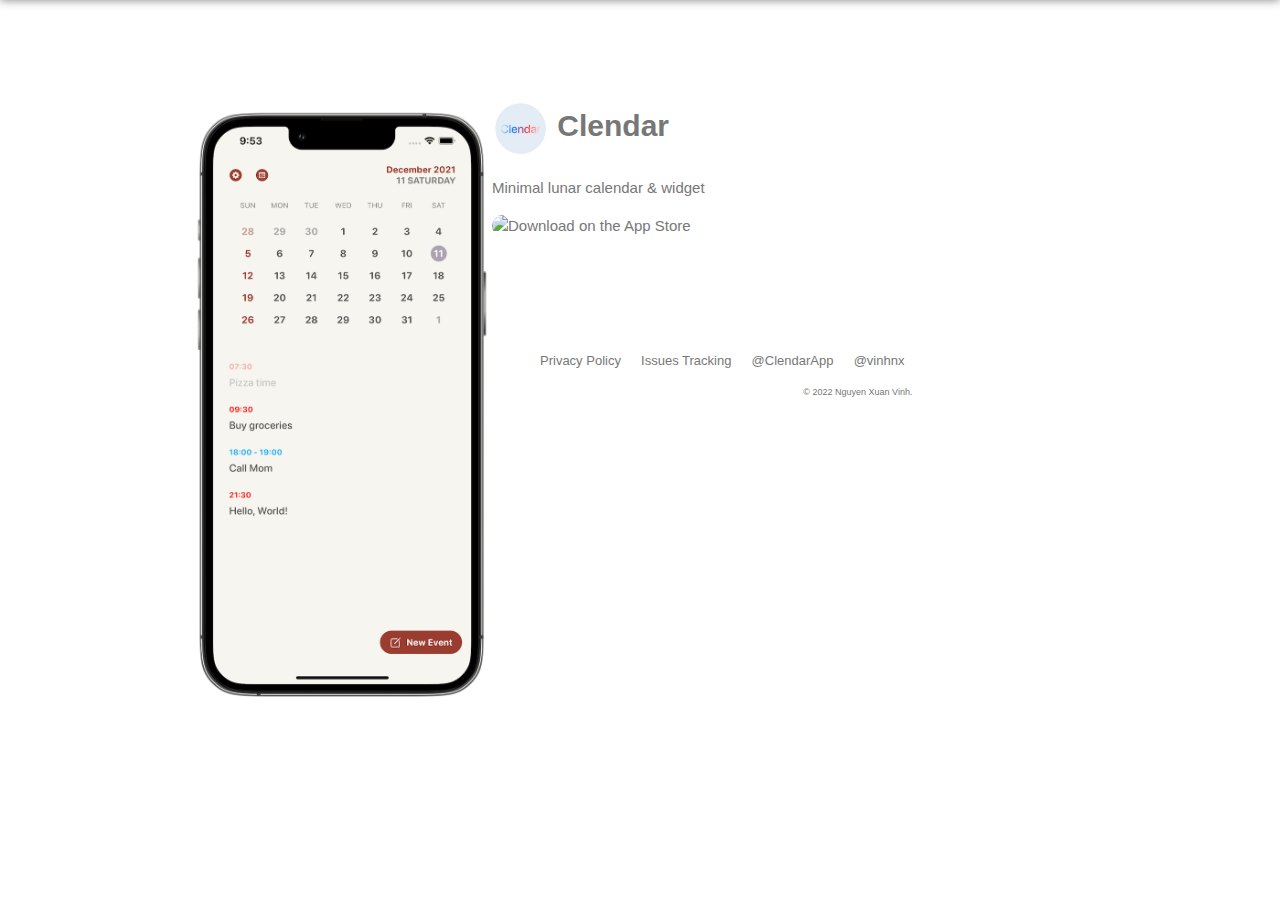
==== index.html @ 99ccc633 "Update favicon" ====
<!DOCTYPE html>
<!--[if lt IE 7]>      <html class="no-js lt-ie9 lt-ie8 lt-ie7"> <![endif]-->
<!--[if IE 7]>         <html class="no-js lt-ie9 lt-ie8"> <![endif]-->
<!--[if IE 8]>         <html class="no-js lt-ie9"> <![endif]-->
<!--[if gt IE 8]><!-->
<html class="no-js">
<!--<![endif]-->

<head>
    <meta charset="utf-8">
    <meta http-equiv="X-UA-Compatible" content="IE=edge">
    <meta name="viewport" content="width=1024, minimal-ui">
    <meta name="apple-itunes-app" content="app-id=1548102041, app-argument=https://www.clendar.info">

    <title>Clendar</title>
    <meta name="description" content="Clendar - Minimal Calendar">
    <meta name="viewport" content="width=device-width">
    <meta content="width=device-width, initial-scale=1, maximum-scale=1, user-scalable=no" name="viewport">
    <meta name="keywords"
        content="Clendar, calendar, lunar vinh, nguyen, vinhnguyen, vinhnx, event, task, productivity, reminder, design, minimal, activity, widget, watch, watchapp, alert, simple, fast, clear, clarity, minimal calendar,minimal apps,calendar,minimal,widget,lunar calendar,widget calendar,minimalist" />
    <meta name="distribution" content="Global" />
    <meta name="rating" content="General" />
    <meta name="language" content="en-us" />
    <meta name="robots" content="index,follow" />
    <meta name="author" content="https://github.com/vinhnx">

    <meta name="twitter:title" content="Clendar - Minimal Calendar ">
    <meta name="twitter:card" content="summary" />
    <meta name="twitter:site" content="@ClendarApp" />
    <meta name="twitter:creator" content="@vinhnx" />

    <meta property="og:url" content="https://apps.apple.com/app/clendar-a-calendar-app/id1548102041" />
    <meta property="og:description" content="Minimal lunar calendar & widget" />
    <meta property="og:site_name" content="Clendar" />
    <meta property="og:title" content="Clendar - Minimal Calendar" />
    <meta property="og:image" content="./img/promo.png" />
    <meta property="og:image:type" content="image/png" />
    <meta property="og:type" content="website" />
    <meta property="og:url" content="https://www.clendar.info" />

    <link rel="stylesheet" href="./css/normalize.css">
    <link rel="stylesheet" href="./css/main.min.css">

    <link rel="shortcut icon" href="/favicon.ico" type="image/x-icon">
    <link rel="icon" href="/favicon.ico" type="image/x-icon">

</head>

<body>

    <div class="container clearfix">
        <div class="left">
            <img src="./img/screenshot.png" width="300" alt="screenshot">
        </div>

        <div class="right">
            <a href="">
                <h1><img src="./img/icon.png" height="57" width="57"> Clendar</h1>
            </a>
            <p>Minimal lunar calendar & widget</p>

            <a href="https://apps.apple.com/app/clendar-a-calendar-app/id1548102041?itsct=apps_box&amp;itscg=30200"
                style="display: inline-block; overflow: hidden; border-top-left-radius: 13px; border-top-right-radius: 13px; border-bottom-right-radius: 13px; border-bottom-left-radius: 13px; width: 250px; height: 83px;"><img
                    src="https://tools.applemediaservices.com/api/badges/download-on-the-app-store/white/en-US?size=250x83&amp;releaseDate=1600214400&h=b81fd00fac3280be6ec30d3d3a1461f0"
                    alt="Download on the App Store"
                    style="border-top-left-radius: 13px; border-top-right-radius: 13px; border-bottom-right-radius: 13px; border-bottom-left-radius: 13px; width: 250px; height: 83px;"></a>

            <ul class="menu">
                <li><a href="./privacy.html">Privacy Policy</a></li>
                <li><a href="https://github.com/vinhnx/Clendar/labels/question" target="_blank">Issues Tracking</a></li>
                <li><a href="https://twitter.com/@ClendarApp" target="_blank">@ClendarApp</a></li>
                <li><a href="https://twitter.com/@vinhnx" target="_blank">@vinhnx</a></li>
            </ul>

            <footer>© 2022 Nguyen Xuan Vinh.</footer>
        </div>
    </div>
</body>

</html>
---- css/main.min.css ----
button,html,input,select,textarea{color:#222}body{font-size:1em;line-height:1.4}::-moz-selection{background:#b3d4fc;text-shadow:none}::selection{background:#b3d4fc;text-shadow:none}hr{display:block;height:1px;border:0;border-top:1px solid #ccc;margin:1em 0;padding:0}img{vertical-align:middle;max-width:100%}fieldset{border:0;margin:0;padding:0}textarea{resize:vertical}*,:after,:before{-webkit-box-sizing:border-box;-moz-box-sizing:border-box;box-sizing:border-box;-webkit-transition-duration:150ms;-moz-transition-duration:150ms;-o-transition-duration:150ms;transition-duration:150ms}::-webkit-scrollbar{margin-right:5px;background-color:#eee;width:12px}::-webkit-scrollbar-track{-webkit-box-shadow:0 0 2px #ccc;box-shadow:0 0 2px #ccc}::-webkit-scrollbar-thumb{border:1px #eee solid;border-radius:12px;background:#777;-webkit-box-shadow:0 0 8px #555 inset;box-shadow:0 0 8px #555 inset;-webkit-transition:all .3s ease-out;transition:all .3s ease-out}::-webkit-scrollbar-thumb:window-inactive{background:#bbb;box-shadow:0 0 8px #999 inset}::-webkit-scrollbar-thumb:hover{background:#999}a:hover,a:visited:hover{opacity:.7}a:focus{outline:0}h1,h2,h3,h4,h5,h6{font-family:sans-serif}html{min-height:100%;font-size:100%;overflow-y:auto;-webkit-text-size-adjust:100%;background:#fff}body{background::#fff;font-family:sans-serif;font-size:15px;color:#777}body:before{content:"";position:fixed;top:-10px;left:0;width:100%;height:10px;z-index:100;-webkit-box-shadow:0 0 10px rgba(0,0,0,.5);height-moz-box-shadow:0 0 10px rgba(0,0,0,.5);widthbox-shadow:0 0 10px rgba(0,0,0,.5)}a,a:visited{text-decoration:none;color:#777}a:active,a:visited:active{position:relative;top:1px}.container{margin:5rem 15%;clear:both}.left{float:left}.right{float:left}.qr-code{margin-left:3rem}.menu{margin:3rem 0 1rem 0}.menu li{display:inline-block;list-style:none}.menu li a{padding:1rem .5rem;font-size:small}footer{font-size:xx-small;float:right}.testimonial{margin:2rem 0}quote{padding:0 1rem;font-size:110%;border-bottom:solid 1px #aaa;border-bottom-style:dashed}quote:hover{border-bottom-style:solid}.issue-notice{padding:.5rem 1rem;position:fixed;bottom:0;right:0;background:#ddd;font-size:small;color:#333}.clearfix:after,.clearfix:before{content:"";display:table}.clearfix:after{clear:both}.ir{background-color:transparent;border:0;overflow:hidden}.ir:before{content:"";display:block;width:0;height:150%}.hidden{display:none!important;visibility:hidden}.visuallyhidden{border:0;clip:rect(0 0 0 0);height:1px;margin:-1px;overflow:hidden;padding:0;position:absolute;width:1px}.visuallyhidden.focusable:active,.visuallyhidden.focusable:focus{clip:auto;height:auto;margin:0;overflow:visible;position:static;width:auto}.invisible{visibility:hidden}.clearfix:after,.clearfix:before{content:" ";display:table}.clearfix:after{clear:both}@media only screen and (min-device-width :320px) and (max-device-width :480px){body{text-align:center}.left img{height:50%}.menu li{width:100%;padding:.4rem 0}.menu li:focus{background:#333}.qr-code{display:none}}@media print{*{background:0 0!important;color:#000!important;box-shadow:none!important;text-shadow:none!important}a,a:visited{text-decoration:underline}a[href]:after{content:" (" attr(href) ")"}abbr[title]:after{content:" (" attr(title) ")"}.ir a:after,a[href^="#"]:after,a[href^="javascript:"]:after{content:""}blockquote,pre{border:1px solid #999;page-break-inside:avoid}thead{display:table-header-group}img,tr{page-break-inside:avoid}img{max-width:100%!important}@page{margin:.5cm}h2,h3,p{orphans:3;widows:3}h2,h3{page-break-after:avoid}}
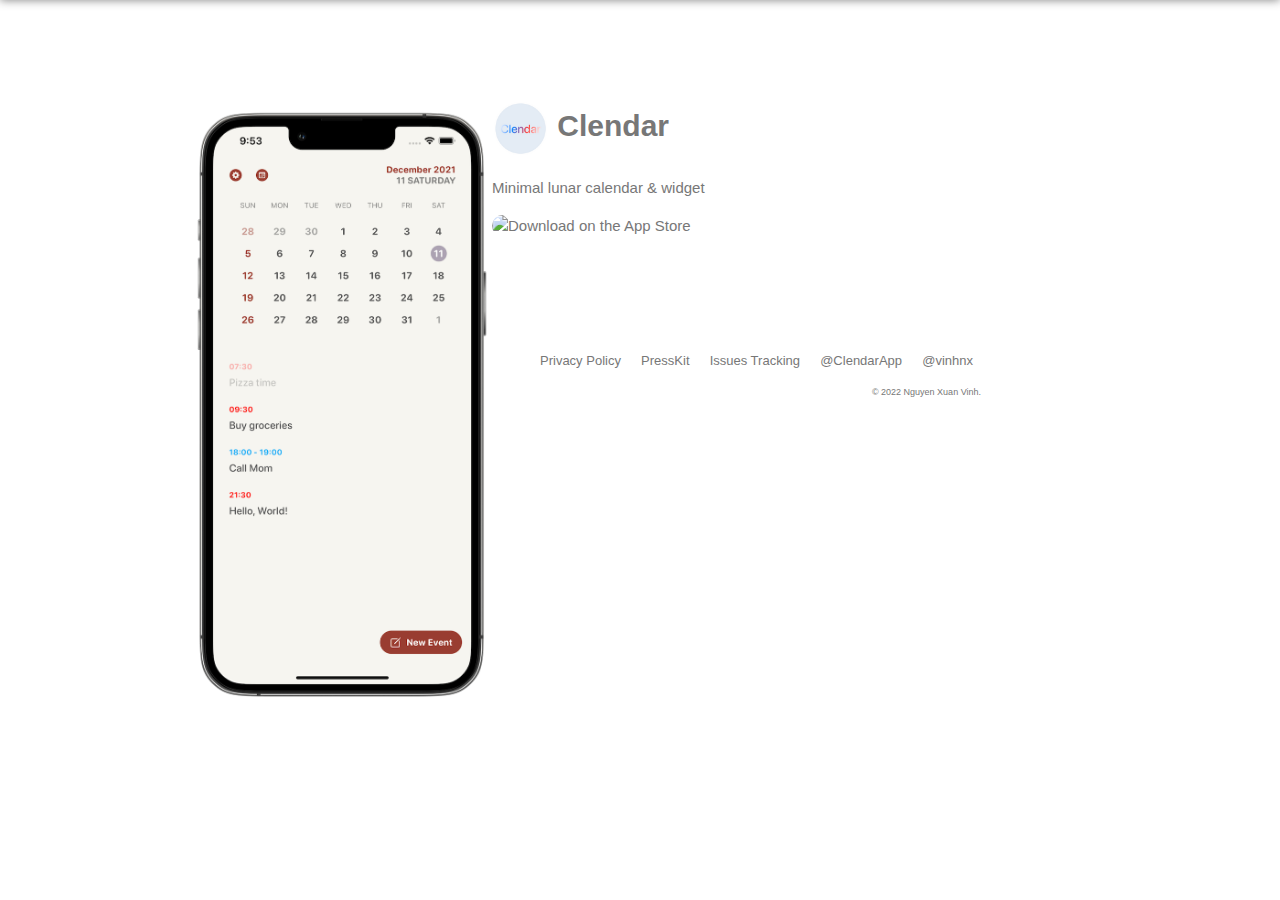
==== commit b80700e7: "Add PressKit by ImpressKit.net" ====
--- a/index.html
+++ b/index.html
@@ -59,7 +59,7 @@
             </a>
             <p>Minimal lunar calendar & widget</p>
 
-            <a href="https://apps.apple.com/app/clendar-a-calendar-app/id1548102041?itsct=apps_box&amp;itscg=30200"
+            <a href="https://apps.apple.com/app/clendar-a-calendar-app/id1548102041#?platform=iphone"
                 style="display: inline-block; overflow: hidden; border-top-left-radius: 13px; border-top-right-radius: 13px; border-bottom-right-radius: 13px; border-bottom-left-radius: 13px; width: 250px; height: 83px;"><img
                     src="https://tools.applemediaservices.com/api/badges/download-on-the-app-store/white/en-US?size=250x83&amp;releaseDate=1600214400&h=b81fd00fac3280be6ec30d3d3a1461f0"
                     alt="Download on the App Store"
@@ -67,6 +67,7 @@
 
             <ul class="menu">
                 <li><a href="./privacy.html">Privacy Policy</a></li>
+                <li><a href="https://impresskit.net/12f45af4-ed10-462e-81de-0155b19a8757">PressKit</a></li>
                 <li><a href="https://github.com/vinhnx/Clendar/labels/question" target="_blank">Issues Tracking</a></li>
                 <li><a href="https://twitter.com/@ClendarApp" target="_blank">@ClendarApp</a></li>
                 <li><a href="https://twitter.com/@vinhnx" target="_blank">@vinhnx</a></li>
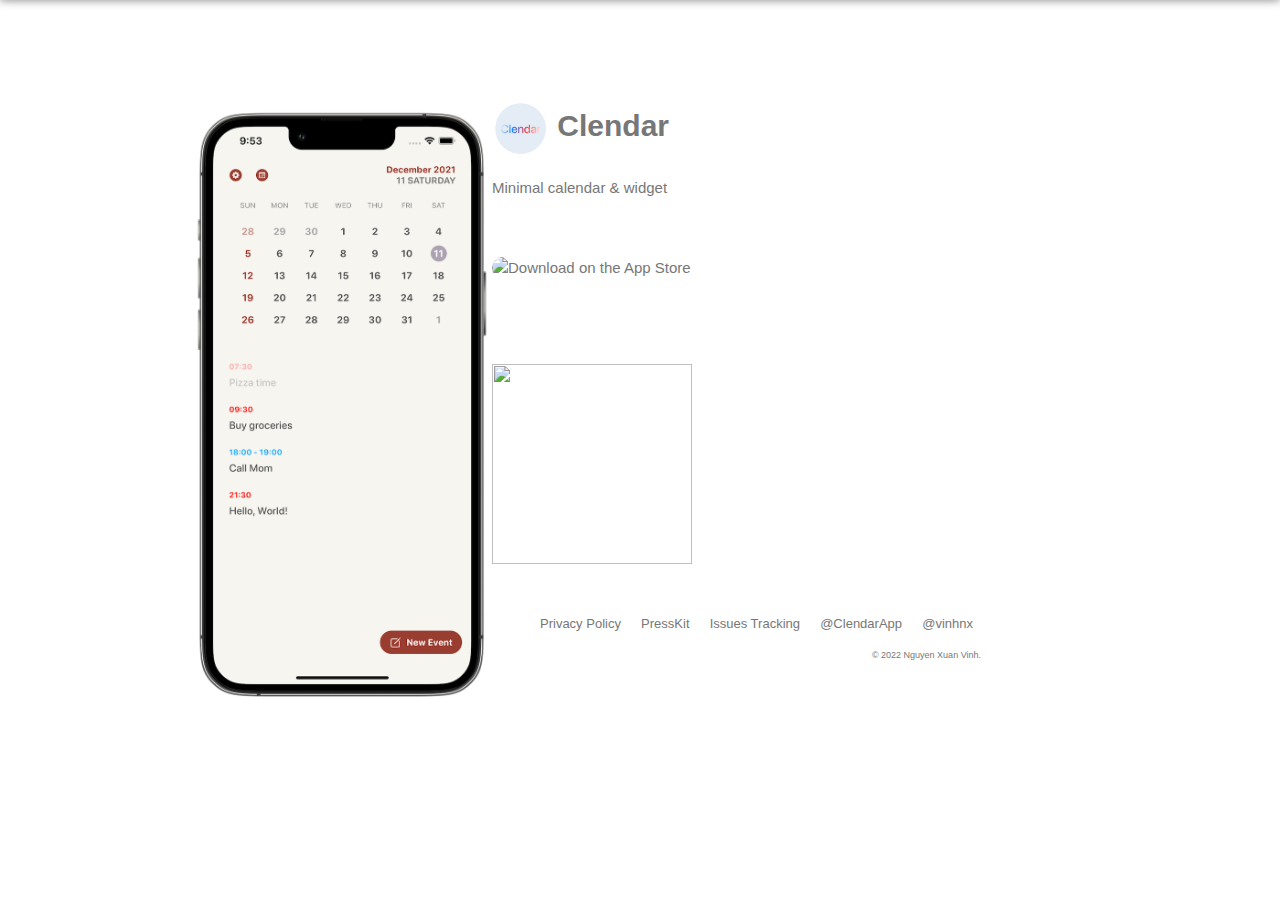
==== commit 836f080c: "Update site" ====
--- a/index.html
+++ b/index.html
@@ -17,7 +17,7 @@
     <meta name="viewport" content="width=device-width">
     <meta content="width=device-width, initial-scale=1, maximum-scale=1, user-scalable=no" name="viewport">
     <meta name="keywords"
-        content="Clendar, calendar, lunar vinh, nguyen, vinhnguyen, vinhnx, event, task, productivity, reminder, design, minimal, activity, widget, watch, watchapp, alert, simple, fast, clear, clarity, minimal calendar,minimal apps,calendar,minimal,widget,lunar calendar,widget calendar,minimalist" />
+        content="Clendar, calendar, nguyen, vinhnguyen, vinhnx, event, task, productivity, reminder, design, minimal, activity, widget, watch, watchapp, alert, simple, fast, clear, clarity, minimal calendar,minimal apps,calendar,minimal,widget,widget calendar,minimalist" />
     <meta name="distribution" content="Global" />
     <meta name="rating" content="General" />
     <meta name="language" content="en-us" />
@@ -30,7 +30,7 @@
     <meta name="twitter:creator" content="@vinhnx" />
 
     <meta property="og:url" content="https://apps.apple.com/app/clendar-a-calendar-app/id1548102041" />
-    <meta property="og:description" content="Minimal lunar calendar & widget" />
+    <meta property="og:description" content="Minimal calendar & widget" />
     <meta property="og:site_name" content="Clendar" />
     <meta property="og:title" content="Clendar - Minimal Calendar" />
     <meta property="og:image" content="./img/promo.png" />
@@ -57,13 +57,18 @@
             <a href="">
                 <h1><img src="./img/icon.png" height="57" width="57"> Clendar</h1>
             </a>
-            <p>Minimal lunar calendar & widget</p>
+            <p>Minimal calendar & widget</p>
 
+            <br />
+            <br />
             <a href="https://apps.apple.com/app/clendar-a-calendar-app/id1548102041#?platform=iphone"
                 style="display: inline-block; overflow: hidden; border-top-left-radius: 13px; border-top-right-radius: 13px; border-bottom-right-radius: 13px; border-bottom-left-radius: 13px; width: 250px; height: 83px;"><img
                     src="https://tools.applemediaservices.com/api/badges/download-on-the-app-store/white/en-US?size=250x83&amp;releaseDate=1600214400&h=b81fd00fac3280be6ec30d3d3a1461f0"
                     alt="Download on the App Store"
                     style="border-top-left-radius: 13px; border-top-right-radius: 13px; border-bottom-right-radius: 13px; border-bottom-left-radius: 13px; width: 250px; height: 83px;"></a>
+            <br />
+            <br />
+            <img src="./img/qr-code.jpg" height="200" width="200">
 
             <ul class="menu">
                 <li><a href="./privacy.html">Privacy Policy</a></li>
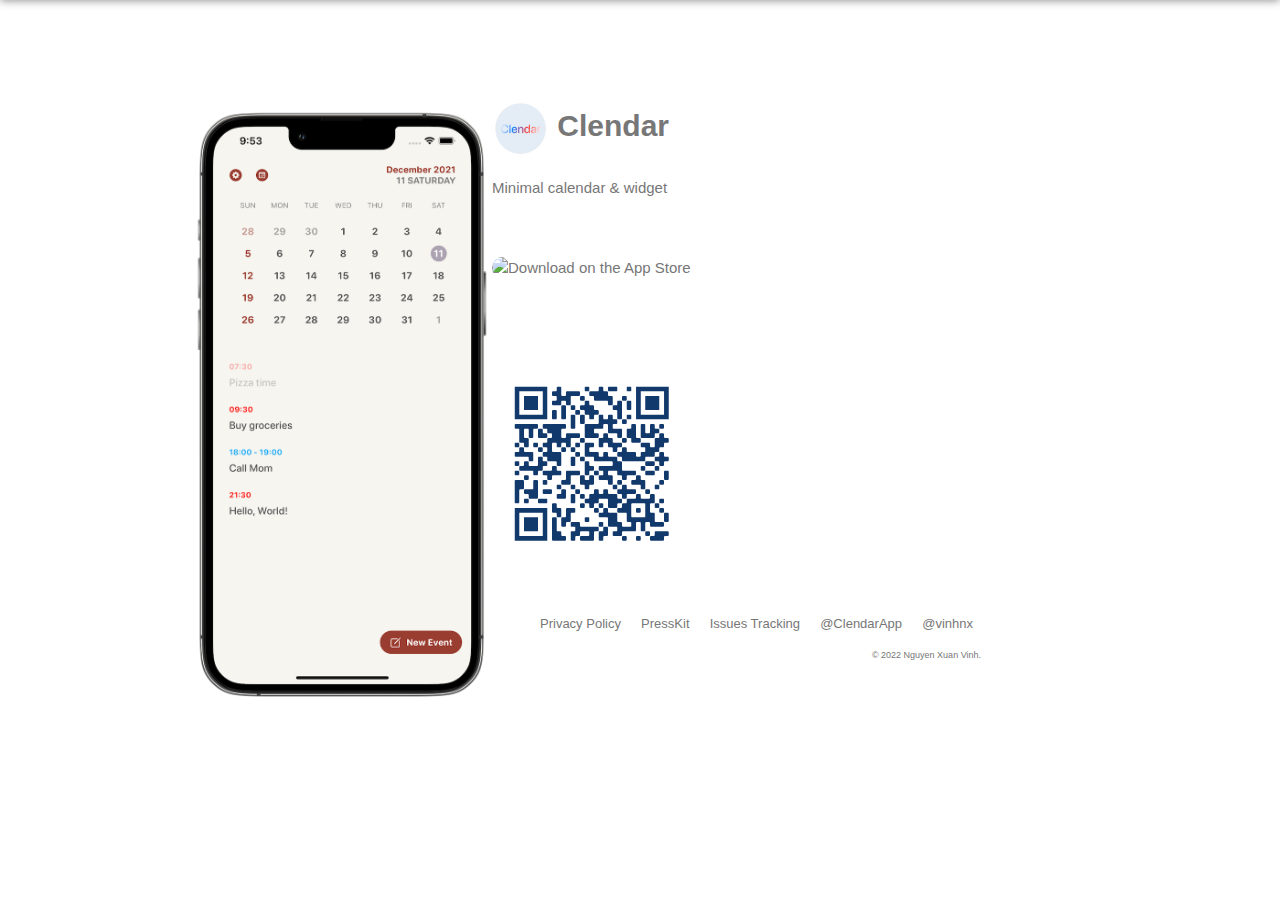
==== commit ff9d6d7e: "Update QR code image" ====
--- a/index.html
+++ b/index.html
@@ -68,7 +68,7 @@
                     style="border-top-left-radius: 13px; border-top-right-radius: 13px; border-bottom-right-radius: 13px; border-bottom-left-radius: 13px; width: 250px; height: 83px;"></a>
             <br />
             <br />
-            <img src="./img/qr-code.jpg" height="200" width="200">
+            <img src="./img/qr.png" height="200" width="200">
 
             <ul class="menu">
                 <li><a href="./privacy.html">Privacy Policy</a></li>
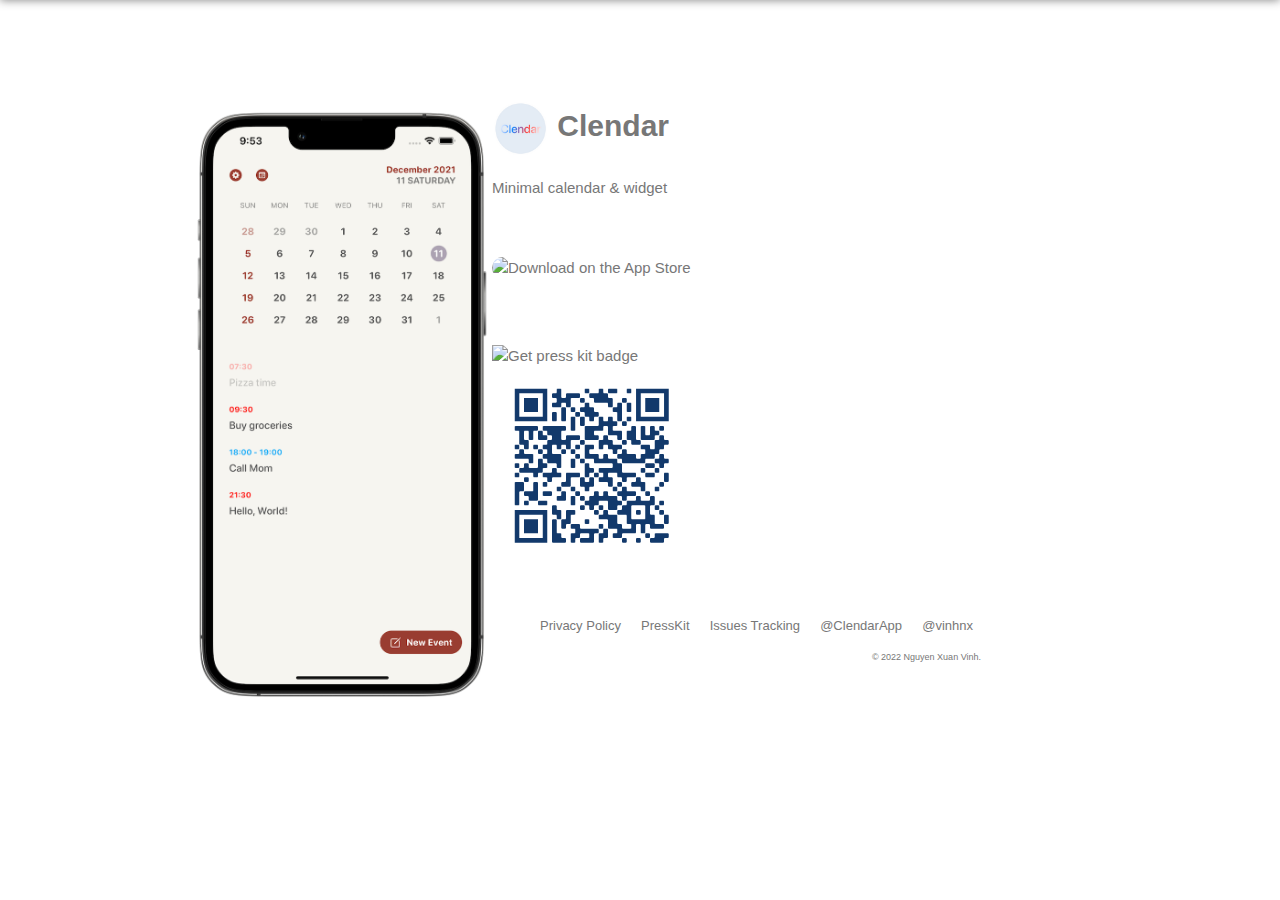
==== commit fe2e698c: "Add presskit" ====
--- a/index.html
+++ b/index.html
@@ -67,6 +67,10 @@
                     alt="Download on the App Store"
                     style="border-top-left-radius: 13px; border-top-right-radius: 13px; border-bottom-right-radius: 13px; border-bottom-left-radius: 13px; width: 250px; height: 83px;"></a>
             <br />
+            <a target="_blank" href="https://impresskit.net/12f45af4-ed10-462e-81de-0155b19a8757"><img
+                    src="https://impresskit.net/static/imgs/getPressKitBadgeLight.8bc5ef1f147f.svg" width="220"
+                    height="auto" alt="Get press kit badge"></a>
+
             <br />
             <img src="./img/qr.png" height="200" width="200">
 
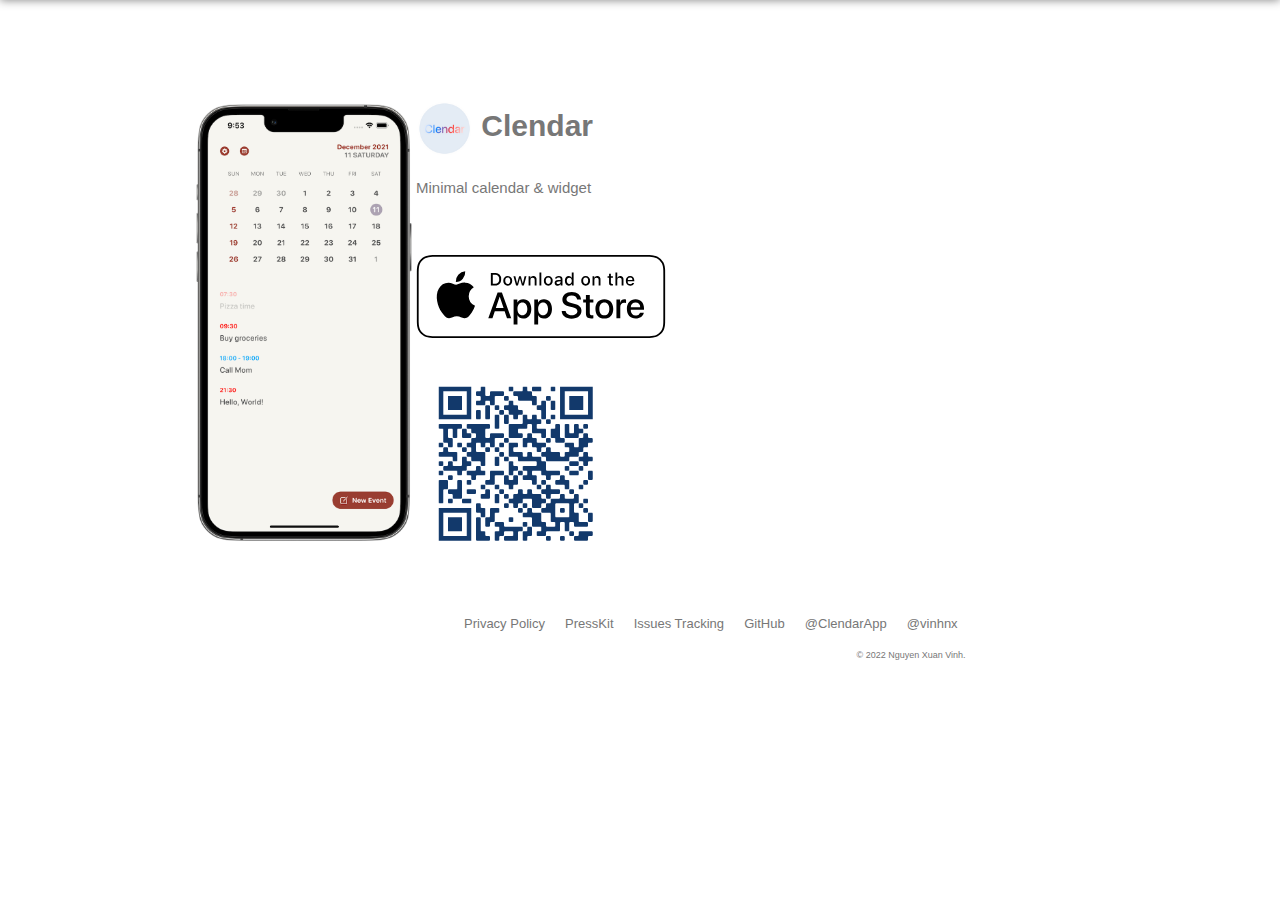
==== commit 05b42caf: "Set horizontal space between divs" ====
--- a/index.html
+++ b/index.html
@@ -52,7 +52,7 @@
         <div class="left">
             <img src="./img/screenshot.png" width="300" alt="screenshot">
         </div>
-
+        <!-- <div style="width: 100;"></div> -->
         <div class="right">
             <a href="">
                 <h1><img src="./img/icon.png" height="57" width="57"> Clendar</h1>
@@ -63,13 +63,12 @@
             <br />
             <a href="https://apps.apple.com/app/clendar-a-calendar-app/id1548102041#?platform=iphone"
                 style="display: inline-block; overflow: hidden; border-top-left-radius: 13px; border-top-right-radius: 13px; border-bottom-right-radius: 13px; border-bottom-left-radius: 13px; width: 250px; height: 83px;"><img
-                    src="https://tools.applemediaservices.com/api/badges/download-on-the-app-store/white/en-US?size=250x83&amp;releaseDate=1600214400&h=b81fd00fac3280be6ec30d3d3a1461f0"
-                    alt="Download on the App Store"
+                    src="./img/Download_on_the_App_Store_Badge_US-UK_RGB_wht_092917.svg" alt="Download on the App Store"
                     style="border-top-left-radius: 13px; border-top-right-radius: 13px; border-bottom-right-radius: 13px; border-bottom-left-radius: 13px; width: 250px; height: 83px;"></a>
             <br />
-            <a target="_blank" href="https://impresskit.net/12f45af4-ed10-462e-81de-0155b19a8757"><img
+            <!-- <a target="_blank" href="https://impresskit.net/12f45af4-ed10-462e-81de-0155b19a8757"><img
                     src="https://impresskit.net/static/imgs/getPressKitBadgeLight.8bc5ef1f147f.svg" width="220"
-                    height="auto" alt="Get press kit badge"></a>
+                    height="auto" alt="Get press kit badge"></a> -->
 
             <br />
             <img src="./img/qr.png" height="200" width="200">
@@ -78,6 +77,7 @@
                 <li><a href="./privacy.html">Privacy Policy</a></li>
                 <li><a href="https://impresskit.net/12f45af4-ed10-462e-81de-0155b19a8757">PressKit</a></li>
                 <li><a href="https://github.com/vinhnx/Clendar/labels/question" target="_blank">Issues Tracking</a></li>
+                <li><a href="https://github.com/vinhnx/Clendar" target="_blank">GitHub</a></li>
                 <li><a href="https://twitter.com/@ClendarApp" target="_blank">@ClendarApp</a></li>
                 <li><a href="https://twitter.com/@vinhnx" target="_blank">@vinhnx</a></li>
             </ul>
--- a/css/main.min.css
+++ b/css/main.min.css
@@ -1 +1 @@
-button,html,input,select,textarea{color:#222}body{font-size:1em;line-height:1.4}::-moz-selection{background:#b3d4fc;text-shadow:none}::selection{background:#b3d4fc;text-shadow:none}hr{display:block;height:1px;border:0;border-top:1px solid #ccc;margin:1em 0;padding:0}img{vertical-align:middle;max-width:100%}fieldset{border:0;margin:0;padding:0}textarea{resize:vertical}*,:after,:before{-webkit-box-sizing:border-box;-moz-box-sizing:border-box;box-sizing:border-box;-webkit-transition-duration:150ms;-moz-transition-duration:150ms;-o-transition-duration:150ms;transition-duration:150ms}::-webkit-scrollbar{margin-right:5px;background-color:#eee;width:12px}::-webkit-scrollbar-track{-webkit-box-shadow:0 0 2px #ccc;box-shadow:0 0 2px #ccc}::-webkit-scrollbar-thumb{border:1px #eee solid;border-radius:12px;background:#777;-webkit-box-shadow:0 0 8px #555 inset;box-shadow:0 0 8px #555 inset;-webkit-transition:all .3s ease-out;transition:all .3s ease-out}::-webkit-scrollbar-thumb:window-inactive{background:#bbb;box-shadow:0 0 8px #999 inset}::-webkit-scrollbar-thumb:hover{background:#999}a:hover,a:visited:hover{opacity:.7}a:focus{outline:0}h1,h2,h3,h4,h5,h6{font-family:sans-serif}html{min-height:100%;font-size:100%;overflow-y:auto;-webkit-text-size-adjust:100%;background:#fff}body{background::#fff;font-family:sans-serif;font-size:15px;color:#777}body:before{content:"";position:fixed;top:-10px;left:0;width:100%;height:10px;z-index:100;-webkit-box-shadow:0 0 10px rgba(0,0,0,.5);height-moz-box-shadow:0 0 10px rgba(0,0,0,.5);widthbox-shadow:0 0 10px rgba(0,0,0,.5)}a,a:visited{text-decoration:none;color:#777}a:active,a:visited:active{position:relative;top:1px}.container{margin:5rem 15%;clear:both}.left{float:left}.right{float:left}.qr-code{margin-left:3rem}.menu{margin:3rem 0 1rem 0}.menu li{display:inline-block;list-style:none}.menu li a{padding:1rem .5rem;font-size:small}footer{font-size:xx-small;float:right}.testimonial{margin:2rem 0}quote{padding:0 1rem;font-size:110%;border-bottom:solid 1px #aaa;border-bottom-style:dashed}quote:hover{border-bottom-style:solid}.issue-notice{padding:.5rem 1rem;position:fixed;bottom:0;right:0;background:#ddd;font-size:small;color:#333}.clearfix:after,.clearfix:before{content:"";display:table}.clearfix:after{clear:both}.ir{background-color:transparent;border:0;overflow:hidden}.ir:before{content:"";display:block;width:0;height:150%}.hidden{display:none!important;visibility:hidden}.visuallyhidden{border:0;clip:rect(0 0 0 0);height:1px;margin:-1px;overflow:hidden;padding:0;position:absolute;width:1px}.visuallyhidden.focusable:active,.visuallyhidden.focusable:focus{clip:auto;height:auto;margin:0;overflow:visible;position:static;width:auto}.invisible{visibility:hidden}.clearfix:after,.clearfix:before{content:" ";display:table}.clearfix:after{clear:both}@media only screen and (min-device-width :320px) and (max-device-width :480px){body{text-align:center}.left img{height:50%}.menu li{width:100%;padding:.4rem 0}.menu li:focus{background:#333}.qr-code{display:none}}@media print{*{background:0 0!important;color:#000!important;box-shadow:none!important;text-shadow:none!important}a,a:visited{text-decoration:underline}a[href]:after{content:" (" attr(href) ")"}abbr[title]:after{content:" (" attr(title) ")"}.ir a:after,a[href^="#"]:after,a[href^="javascript:"]:after{content:""}blockquote,pre{border:1px solid #999;page-break-inside:avoid}thead{display:table-header-group}img,tr{page-break-inside:avoid}img{max-width:100%!important}@page{margin:.5cm}h2,h3,p{orphans:3;widows:3}h2,h3{page-break-after:avoid}}+button,html,input,select,textarea{color:#222}body{font-size:1em;line-height:1.4}::-moz-selection{background:#b3d4fc;text-shadow:none}::selection{background:#b3d4fc;text-shadow:none}hr{display:block;height:1px;border:0;border-top:1px solid #ccc;margin:1em 0;padding:0}img{vertical-align:middle;max-width:100%}fieldset{border:0;margin:0;padding:0}textarea{resize:vertical}*,:after,:before{-webkit-box-sizing:border-box;-moz-box-sizing:border-box;box-sizing:border-box;-webkit-transition-duration:150ms;-moz-transition-duration:150ms;-o-transition-duration:150ms;transition-duration:150ms}::-webkit-scrollbar{margin-right:5px;background-color:#eee;width:12px}::-webkit-scrollbar-track{-webkit-box-shadow:0 0 2px #ccc;box-shadow:0 0 2px #ccc}::-webkit-scrollbar-thumb{border:1px #eee solid;border-radius:12px;background:#777;-webkit-box-shadow:0 0 8px #555 inset;box-shadow:0 0 8px #555 inset;-webkit-transition:all .3s ease-out;transition:all .3s ease-out}::-webkit-scrollbar-thumb:window-inactive{background:#bbb;box-shadow:0 0 8px #999 inset}::-webkit-scrollbar-thumb:hover{background:#999}a:hover,a:visited:hover{opacity:.7}a:focus{outline:0}h1,h2,h3,h4,h5,h6{font-family:sans-serif}html{min-height:100%;font-size:100%;overflow-y:auto;-webkit-text-size-adjust:100%;background:#fff}body{background::#fff;font-family:sans-serif;font-size:15px;color:#777}body:before{content:"";position:fixed;top:-10px;left:0;width:100%;height:10px;z-index:100;-webkit-box-shadow:0 0 10px rgba(0,0,0,.5);height-moz-box-shadow:0 0 10px rgba(0,0,0,.5);widthbox-shadow:0 0 10px rgba(0,0,0,.5)}a,a:visited{text-decoration:none;color:#777}a:active,a:visited:active{position:relative;top:1px}.container{margin:5rem 15%;clear:both}.left{width:25%;float:left}.right{float:left}.qr-code{margin-left:3rem}.menu{margin:3rem 0 1rem 0}.menu li{display:inline-block;list-style:none}.menu li a{padding:1rem .5rem;font-size:small}footer{font-size:xx-small;float:right}.testimonial{margin:2rem 0}quote{padding:0 1rem;font-size:110%;border-bottom:solid 1px #aaa;border-bottom-style:dashed}quote:hover{border-bottom-style:solid}.issue-notice{padding:.5rem 1rem;position:fixed;bottom:0;right:0;background:#ddd;font-size:small;color:#333}.clearfix:after,.clearfix:before{content:"";display:table}.clearfix:after{clear:both}.ir{background-color:transparent;border:0;overflow:hidden}.ir:before{content:"";display:block;width:0;height:150%}.hidden{display:none!important;visibility:hidden}.visuallyhidden{border:0;clip:rect(0 0 0 0);height:1px;margin:-1px;overflow:hidden;padding:0;position:absolute;width:1px}.visuallyhidden.focusable:active,.visuallyhidden.focusable:focus{clip:auto;height:auto;margin:0;overflow:visible;position:static;width:auto}.invisible{visibility:hidden}.clearfix:after,.clearfix:before{content:" ";display:table}.clearfix:after{clear:both}@media only screen and (min-device-width :320px) and (max-device-width :480px){body{text-align:center}.left img{height:50%}.menu li{width:100%;padding:.4rem 0}.menu li:focus{background:#333}.qr-code{display:none}}@media print{*{background:0 0!important;color:#000!important;box-shadow:none!important;text-shadow:none!important}a,a:visited{text-decoration:underline}a[href]:after{content:" (" attr(href) ")"}abbr[title]:after{content:" (" attr(title) ")"}.ir a:after,a[href^="#"]:after,a[href^="javascript:"]:after{content:""}blockquote,pre{border:1px solid #999;page-break-inside:avoid}thead{display:table-header-group}img,tr{page-break-inside:avoid}img{max-width:100%!important}@page{margin:.5cm}h2,h3,p{orphans:3;widows:3}h2,h3{page-break-after:avoid}}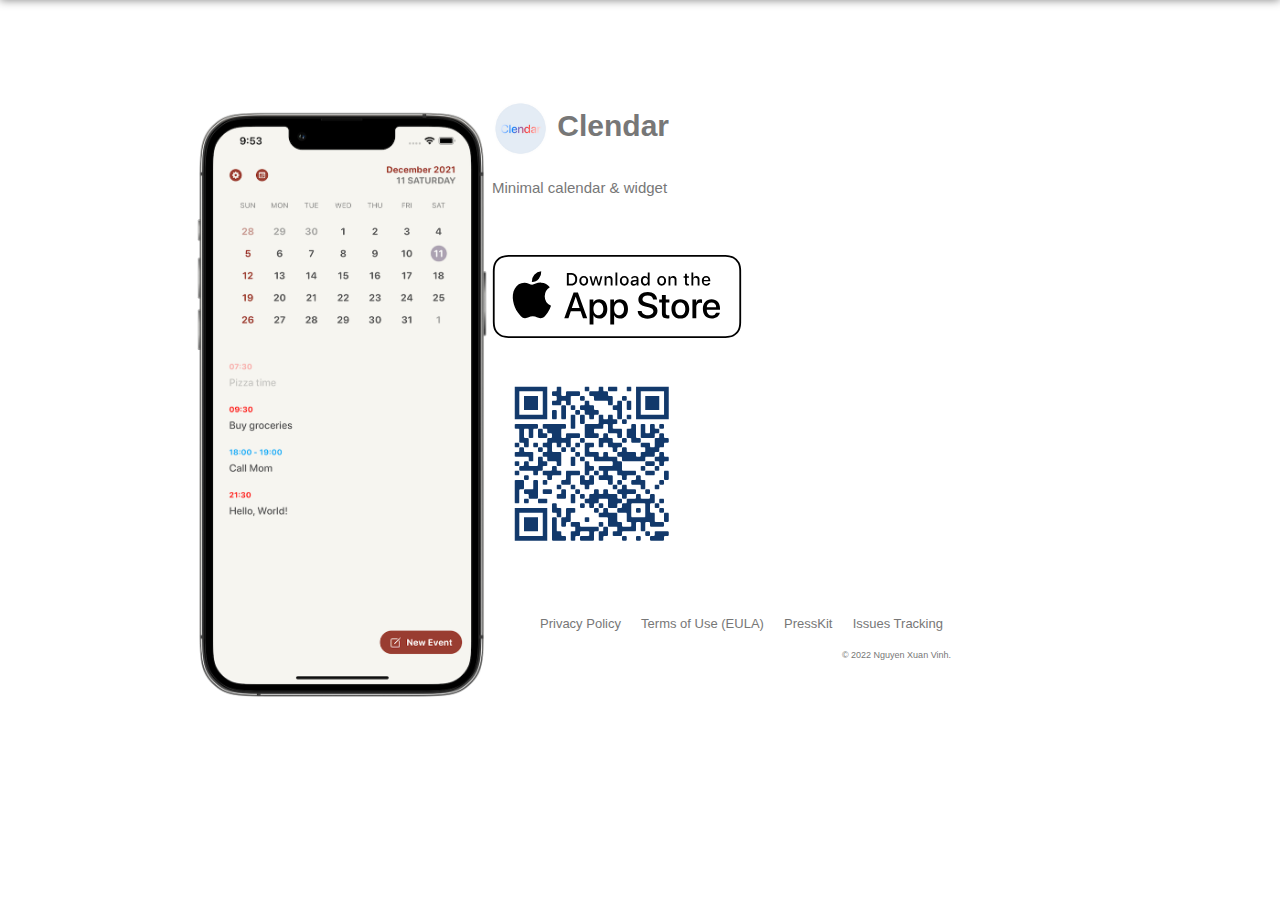
==== commit cca05330: "Update site" ====
--- a/index.html
+++ b/index.html
@@ -75,11 +75,9 @@
 
             <ul class="menu">
                 <li><a href="./privacy.html">Privacy Policy</a></li>
+                <li><a href="./eula.html">Terms of Use (EULA)</a></li>
                 <li><a href="https://impresskit.net/12f45af4-ed10-462e-81de-0155b19a8757">PressKit</a></li>
                 <li><a href="https://github.com/vinhnx/Clendar/labels/question" target="_blank">Issues Tracking</a></li>
-                <li><a href="https://github.com/vinhnx/Clendar" target="_blank">GitHub</a></li>
-                <li><a href="https://twitter.com/@ClendarApp" target="_blank">@ClendarApp</a></li>
-                <li><a href="https://twitter.com/@vinhnx" target="_blank">@vinhnx</a></li>
             </ul>
 
             <footer>© 2022 Nguyen Xuan Vinh.</footer>
--- a/css/main.min.css
+++ b/css/main.min.css
@@ -1 +1 @@
-button,html,input,select,textarea{color:#222}body{font-size:1em;line-height:1.4}::-moz-selection{background:#b3d4fc;text-shadow:none}::selection{background:#b3d4fc;text-shadow:none}hr{display:block;height:1px;border:0;border-top:1px solid #ccc;margin:1em 0;padding:0}img{vertical-align:middle;max-width:100%}fieldset{border:0;margin:0;padding:0}textarea{resize:vertical}*,:after,:before{-webkit-box-sizing:border-box;-moz-box-sizing:border-box;box-sizing:border-box;-webkit-transition-duration:150ms;-moz-transition-duration:150ms;-o-transition-duration:150ms;transition-duration:150ms}::-webkit-scrollbar{margin-right:5px;background-color:#eee;width:12px}::-webkit-scrollbar-track{-webkit-box-shadow:0 0 2px #ccc;box-shadow:0 0 2px #ccc}::-webkit-scrollbar-thumb{border:1px #eee solid;border-radius:12px;background:#777;-webkit-box-shadow:0 0 8px #555 inset;box-shadow:0 0 8px #555 inset;-webkit-transition:all .3s ease-out;transition:all .3s ease-out}::-webkit-scrollbar-thumb:window-inactive{background:#bbb;box-shadow:0 0 8px #999 inset}::-webkit-scrollbar-thumb:hover{background:#999}a:hover,a:visited:hover{opacity:.7}a:focus{outline:0}h1,h2,h3,h4,h5,h6{font-family:sans-serif}html{min-height:100%;font-size:100%;overflow-y:auto;-webkit-text-size-adjust:100%;background:#fff}body{background::#fff;font-family:sans-serif;font-size:15px;color:#777}body:before{content:"";position:fixed;top:-10px;left:0;width:100%;height:10px;z-index:100;-webkit-box-shadow:0 0 10px rgba(0,0,0,.5);height-moz-box-shadow:0 0 10px rgba(0,0,0,.5);widthbox-shadow:0 0 10px rgba(0,0,0,.5)}a,a:visited{text-decoration:none;color:#777}a:active,a:visited:active{position:relative;top:1px}.container{margin:5rem 15%;clear:both}.left{width:25%;float:left}.right{float:left}.qr-code{margin-left:3rem}.menu{margin:3rem 0 1rem 0}.menu li{display:inline-block;list-style:none}.menu li a{padding:1rem .5rem;font-size:small}footer{font-size:xx-small;float:right}.testimonial{margin:2rem 0}quote{padding:0 1rem;font-size:110%;border-bottom:solid 1px #aaa;border-bottom-style:dashed}quote:hover{border-bottom-style:solid}.issue-notice{padding:.5rem 1rem;position:fixed;bottom:0;right:0;background:#ddd;font-size:small;color:#333}.clearfix:after,.clearfix:before{content:"";display:table}.clearfix:after{clear:both}.ir{background-color:transparent;border:0;overflow:hidden}.ir:before{content:"";display:block;width:0;height:150%}.hidden{display:none!important;visibility:hidden}.visuallyhidden{border:0;clip:rect(0 0 0 0);height:1px;margin:-1px;overflow:hidden;padding:0;position:absolute;width:1px}.visuallyhidden.focusable:active,.visuallyhidden.focusable:focus{clip:auto;height:auto;margin:0;overflow:visible;position:static;width:auto}.invisible{visibility:hidden}.clearfix:after,.clearfix:before{content:" ";display:table}.clearfix:after{clear:both}@media only screen and (min-device-width :320px) and (max-device-width :480px){body{text-align:center}.left img{height:50%}.menu li{width:100%;padding:.4rem 0}.menu li:focus{background:#333}.qr-code{display:none}}@media print{*{background:0 0!important;color:#000!important;box-shadow:none!important;text-shadow:none!important}a,a:visited{text-decoration:underline}a[href]:after{content:" (" attr(href) ")"}abbr[title]:after{content:" (" attr(title) ")"}.ir a:after,a[href^="#"]:after,a[href^="javascript:"]:after{content:""}blockquote,pre{border:1px solid #999;page-break-inside:avoid}thead{display:table-header-group}img,tr{page-break-inside:avoid}img{max-width:100%!important}@page{margin:.5cm}h2,h3,p{orphans:3;widows:3}h2,h3{page-break-after:avoid}}+button,html,input,select,textarea{color:#222}body{font-size:1em;line-height:1.4}::-moz-selection{background:#b3d4fc;text-shadow:none}::selection{background:#b3d4fc;text-shadow:none}hr{display:block;height:1px;border:0;border-top:1px solid #ccc;margin:1em 0;padding:0}img{vertical-align:middle;max-width:100%}fieldset{border:0;margin:0;padding:0}textarea{resize:vertical}*,:after,:before{-webkit-box-sizing:border-box;-moz-box-sizing:border-box;box-sizing:border-box;-webkit-transition-duration:150ms;-moz-transition-duration:150ms;-o-transition-duration:150ms;transition-duration:150ms}::-webkit-scrollbar{margin-right:5px;background-color:#eee;width:12px}::-webkit-scrollbar-track{-webkit-box-shadow:0 0 2px #ccc;box-shadow:0 0 2px #ccc}::-webkit-scrollbar-thumb{border:1px #eee solid;border-radius:12px;background:#777;-webkit-box-shadow:0 0 8px #555 inset;box-shadow:0 0 8px #555 inset;-webkit-transition:all .3s ease-out;transition:all .3s ease-out}::-webkit-scrollbar-thumb:window-inactive{background:#bbb;box-shadow:0 0 8px #999 inset}::-webkit-scrollbar-thumb:hover{background:#999}a:hover,a:visited:hover{opacity:.7}a:focus{outline:0}h1,h2,h3,h4,h5,h6{font-family:sans-serif}html{min-height:100%;font-size:100%;overflow-y:auto;-webkit-text-size-adjust:100%;background:#fff}body{background::#fff;font-family:sans-serif;font-size:15px;color:#777}body:before{content:"";position:fixed;top:-10px;left:0;width:100%;height:10px;z-index:100;-webkit-box-shadow:0 0 10px rgba(0,0,0,.5);height-moz-box-shadow:0 0 10px rgba(0,0,0,.5);widthbox-shadow:0 0 10px rgba(0,0,0,.5)}a,a:visited{text-decoration:none;color:#777}a:active,a:visited:active{position:relative;top:1px}.container{margin:5rem 15%;clear:both}.left{float:left}.right{float:left}.qr-code{margin-left:3rem}.menu{margin:3rem 0 1rem 0}.menu li{display:inline-block;list-style:none}.menu li a{padding:1rem .5rem;font-size:small}footer{font-size:xx-small;float:right}.testimonial{margin:2rem 0}quote{padding:0 1rem;font-size:110%;border-bottom:solid 1px #aaa;border-bottom-style:dashed}quote:hover{border-bottom-style:solid}.issue-notice{padding:.5rem 1rem;position:fixed;bottom:0;right:0;background:#ddd;font-size:small;color:#333}.clearfix:after,.clearfix:before{content:"";display:table}.clearfix:after{clear:both}.ir{background-color:transparent;border:0;overflow:hidden}.ir:before{content:"";display:block;width:0;height:150%}.hidden{display:none!important;visibility:hidden}.visuallyhidden{border:0;clip:rect(0 0 0 0);height:1px;margin:-1px;overflow:hidden;padding:0;position:absolute;width:1px}.visuallyhidden.focusable:active,.visuallyhidden.focusable:focus{clip:auto;height:auto;margin:0;overflow:visible;position:static;width:auto}.invisible{visibility:hidden}.clearfix:after,.clearfix:before{content:" ";display:table}.clearfix:after{clear:both}@media only screen and (min-device-width :320px) and (max-device-width :480px){body{text-align:center}.left img{height:50%}.menu li{width:100%;padding:.4rem 0}.menu li:focus{background:#333}.qr-code{display:none}}@media print{*{background:0 0!important;color:#000!important;box-shadow:none!important;text-shadow:none!important}a,a:visited{text-decoration:underline}a[href]:after{content:" (" attr(href) ")"}abbr[title]:after{content:" (" attr(title) ")"}.ir a:after,a[href^="#"]:after,a[href^="javascript:"]:after{content:""}blockquote,pre{border:1px solid #999;page-break-inside:avoid}thead{display:table-header-group}img,tr{page-break-inside:avoid}img{max-width:100%!important}@page{margin:.5cm}h2,h3,p{orphans:3;widows:3}h2,h3{page-break-after:avoid}}